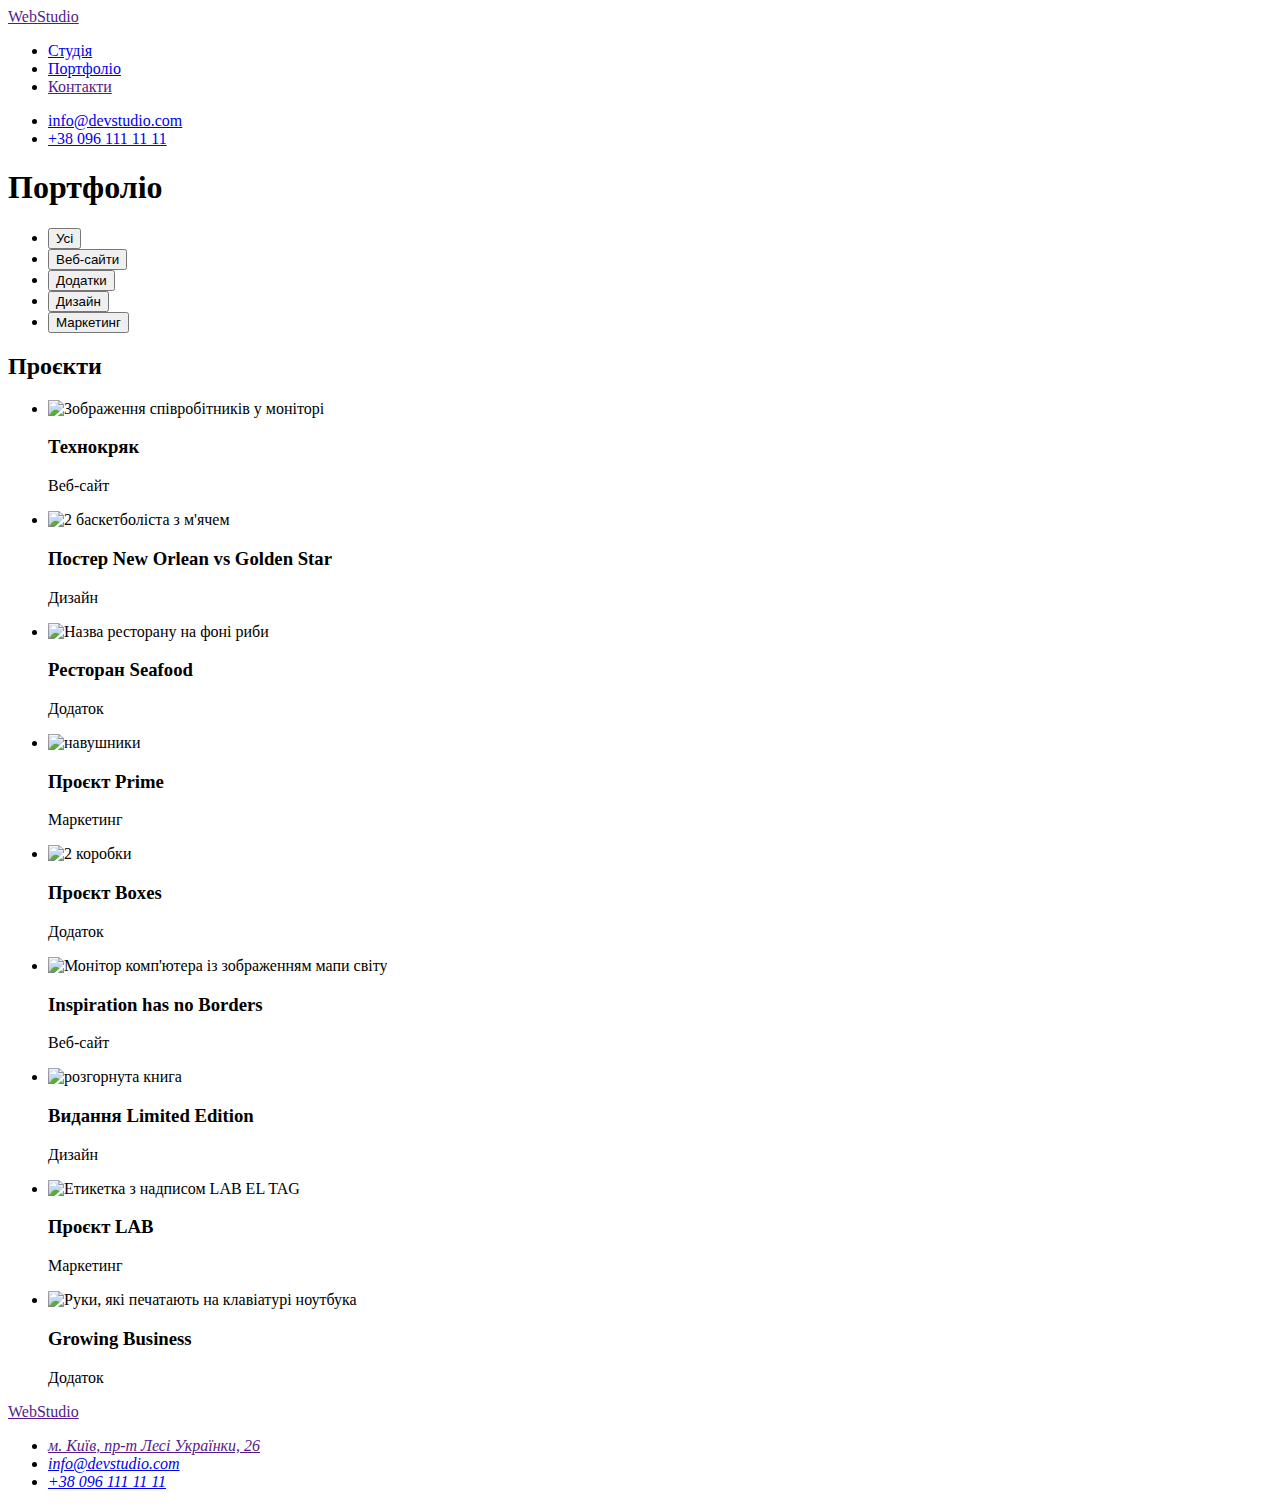
==== portfolio.html @ 2104c563 "створено HTML файл портфоліо" ====
<!DOCTYPE html>
<html lang="uk">
<head>
    <link rel="stylesheet" href="/css/styles.css">
    <meta charset="UTF-8">
    <meta http-equiv="X-UA-Compatible" content="IE=edge">
    <meta name="viewport" content="width=device-width, initial-scale=1.0">
    <title>WebStudio</title>
    <link rel="stylesheet" href="./css/styles.css">
</head>
<body>
  <!--шапка-->  
    <header>
        
        <nav>
            <a href="" class="logo">WebStudio</a>
            <ul class="site-nav list">
                <li><a href="./index.html" class="link">Студія</a></li>
                <li><a href="./portfolio.html" class="link">Портфоліо</a></li>
                <li><a href="" class="link">Контакти</a></li>
            </ul>
        </nav>
       
        <ul class="contakts list">
            <li><a href="mailto:info@devstudio.com" class="cont-link">info@devstudio.com</a></li>
            <li><a href="tel:+380961111111" class="cont-link">+38 096 111 11 11</a></li>
        </ul>
     
    </header>
    
    <main>
        <!--Заголовок сторінки/ приховати-->
        <h1>Портфоліо</h1>
            
        <!--Секція фільтри по сторінці--> 
        <section>
            <ul>
                <li><button type="button" class="button-ptf">Усі</button></li>
                <li><button type="button" class="button-ptf">Веб-сайти</button></li>
                <li><button type="button" class="button-ptf">Додатки</button></li>
                <li><button type="button" class="button-ptf">Дизайн</button></li>
                <li><button type="button" class="button-ptf">Маркетинг</button></li>
            </ul>
        </section>

        <!--Блок Проєкти/ заголовок прибрати-->
        <section>
            <h2>Проєкти</h2>
            
            <ul>
                <li>
                    <img src="./images/porfolio/img.techn-min.jpg" alt="Зображення співробітників у моніторі" width="370">
                    <h3 class="section-h3">Технокряк</h3>
                    <p>Веб-сайт</p>
                </li>
                <li>
                    <img src="./images/porfolio/img.poster-min.jpg" alt="2 баскетболіста з м'ячем" width="370">
                    <h3 class="section-h3">Постер New Orlean vs Golden Star</h3>
                    <p>Дизайн</p>
                </li>
                <li>
                    <img src="./images/porfolio/img.seafood-min.jpg" alt="Назва ресторану на фоні риби" width="370">
                    <h3 class="section-h3">Ресторан Seafood</h3>
                    <p>Додаток</p>
                </li>
                <li>
                    <img src="./images/porfolio/img.prime-min.jpg" alt="навушники" width="370">
                    <h3 class="section-h3">Проєкт Prime</h3>
                    <p>Маркетинг</p>
                </li>
                <li>
                    <img src="./images/porfolio/img.boxes-min.jpg" alt="2 коробки" width="370">
                    <h3 class="section-h3">Проєкт Boxes</h3>
                    <p>Додаток</p>
                </li>
                <li>
                    <img src="./images/porfolio/img.inspiration-min.jpg" alt="Монітор комп'ютера із зображенням мапи світу" width="370">
                    <h3 class="section-h3">Inspiration has no Borders</h3>
                    <p>Веб-сайт</p>
                </li>
                <li>
                    <img src="./images/porfolio/img.limited-min.jpg" alt="розгорнута книга" width="370">
                    <h3 class="section-h3">Видання Limited Edition</h3>
                    <p>Дизайн</p>
                </li>
                <li>
                    <img src="./images/porfolio/img.lab-min.jpg" alt="Етикетка з надписом LAB EL TAG" width="370">
                    <h3 class="section-h3">Проєкт LAB</h3>
                    <p>Маркетинг</p>
                </li>
                <li>
                    <img src="./images/porfolio/img.growing-min.jpg" alt="Руки, які печатають на клавіатурі ноутбука" width="370">
                    <h3 class="section-h3">Growing Business</h3>
                    <p>Додаток</p>
                </li>
            </ul>
        </section>

    </main>

    <footer>
        <a href="">WebStudio</a>
        <address>
            <ul>
                <li>
                    <a href="">м. Київ, пр-т Лесі Українки, 26</a>
                </li>
                <li>
                    <a href="mailto:info@devstudio.com">info@devstudio.com</a>
                </li>
                <li>
                    <a href="tel:+380961111111">+38 096 111 11 11</a>
                </li>
            </ul>
                                  
        </address>

    </footer>
</body>
</html>
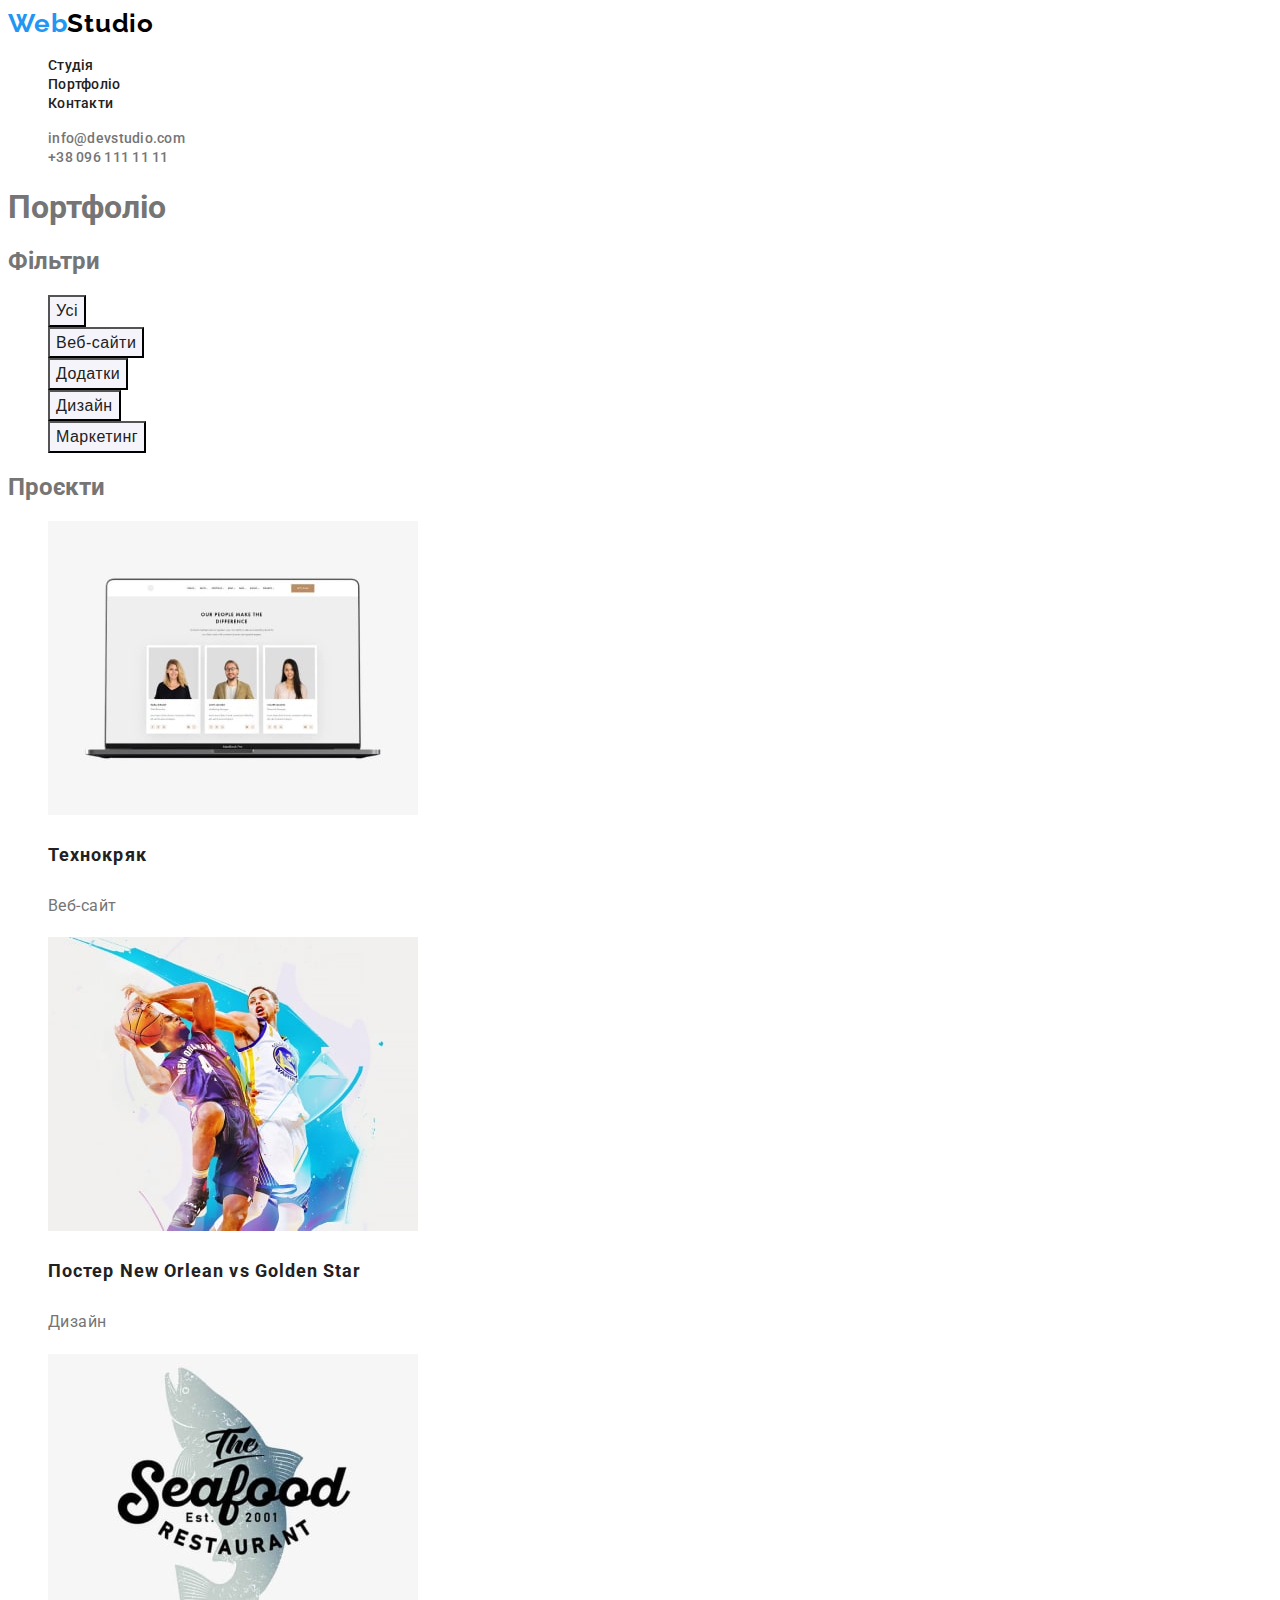
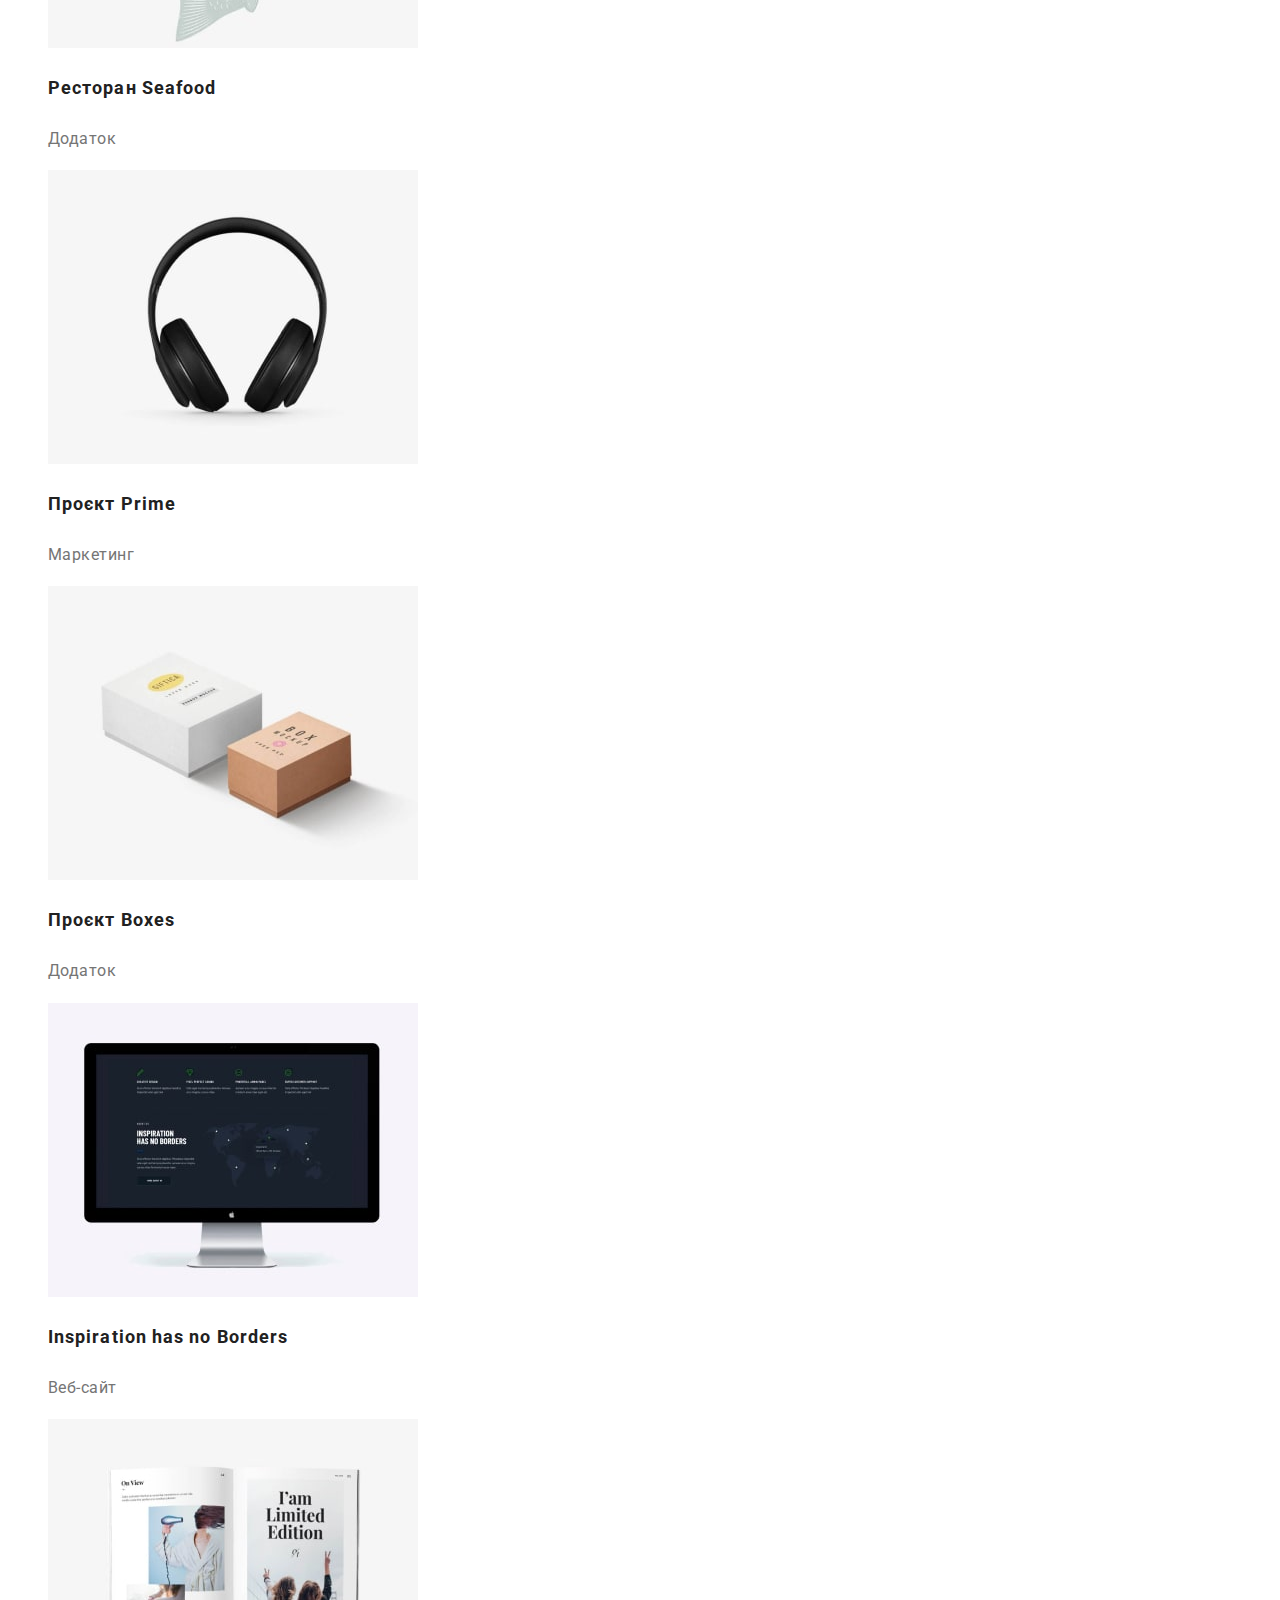
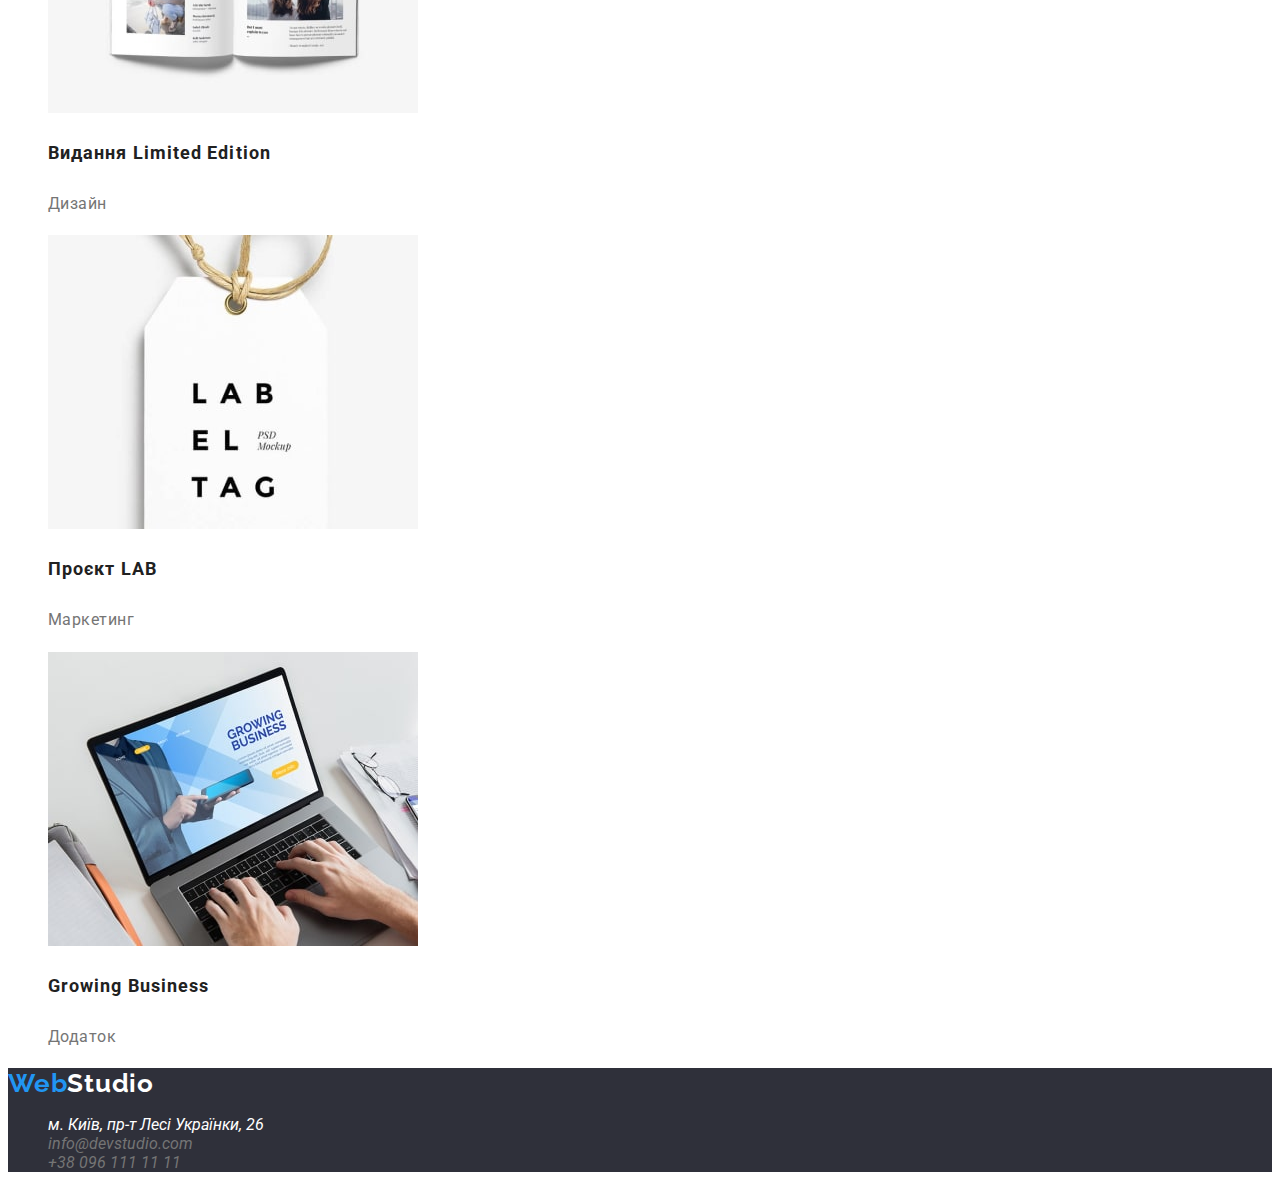
==== commit d81eaddf: "Сторінка 2 сайту зі стилями" ====
--- a/portfolio.html
+++ b/portfolio.html
@@ -6,35 +6,40 @@
     <meta http-equiv="X-UA-Compatible" content="IE=edge">
     <meta name="viewport" content="width=device-width, initial-scale=1.0">
     <title>WebStudio</title>
+    <link rel="preconnect" href="https://fonts.googleapis.com">
+    <link rel="preconnect" href="https://fonts.gstatic.com" crossorigin>
+    <link href="https://fonts.googleapis.com/css2?family=Raleway:wght@700&family=Roboto:wght@400;500;700;900&display=swap" rel="stylesheet">
     <link rel="stylesheet" href="./css/styles.css">
 </head>
 <body>
   <!--шапка-->  
-    <header>
-        
-        <nav>
-            <a href="" class="logo">WebStudio</a>
-            <ul class="site-nav list">
-                <li><a href="./index.html" class="link">Студія</a></li>
-                <li><a href="./portfolio.html" class="link">Портфоліо</a></li>
-                <li><a href="" class="link">Контакти</a></li>
-            </ul>
-        </nav>
-       
-        <ul class="contakts list">
-            <li><a href="mailto:info@devstudio.com" class="cont-link">info@devstudio.com</a></li>
-            <li><a href="tel:+380961111111" class="cont-link">+38 096 111 11 11</a></li>
+
+  <header class="header">
+   
+    <nav class="header-nav">
+        <a href="" class="header-logo link"><span class="logo-accent">Web</span>Studio</a>
+        <ul class="site-nav list">
+            <li><a href="./index.html" class="header-link link">Студія</a></li>
+            <li><a href="./portfolio.html" class="header-link link">Портфоліо</a></li>
+            <li><a href="" class="header-link link">Контакти</a></li>
         </ul>
-     
-    </header>
+    </nav>
+   
+    <ul class="list">
+        <li><a href="mailto:info@devstudio.com" class="cont-link link">info@devstudio.com</a></li>
+        <li><a href="tel:+380961111111" class="cont-link link">+38 096 111 11 11</a></li>
+    </ul>
+ 
+</header>
     
     <main>
         <!--Заголовок сторінки/ приховати-->
         <h1>Портфоліо</h1>
             
-        <!--Секція фільтри по сторінці--> 
+        <!--Секція фільтри по сторінці /приховати--> 
         <section>
-            <ul>
+            <h2>Фільтри</h2>
+            <ul class="ptf-list list">
                 <li><button type="button" class="button-ptf">Усі</button></li>
                 <li><button type="button" class="button-ptf">Веб-сайти</button></li>
                 <li><button type="button" class="button-ptf">Додатки</button></li>
@@ -44,72 +49,99 @@
         </section>
 
         <!--Блок Проєкти/ заголовок прибрати-->
-        <section>
+        <section class="section">
             <h2>Проєкти</h2>
             
-            <ul>
+            <ul class="ptf-list list">
                 <li>
-                    <img src="./images/porfolio/img.techn-min.jpg" alt="Зображення співробітників у моніторі" width="370">
-                    <h3 class="section-h3">Технокряк</h3>
-                    <p>Веб-сайт</p>
+                    <a href="" class="link">
+                        <img src="./images/porfolio/img.techn-min.jpg" alt="Зображення співробітників у моніторі" width="370">
+                        <h3 class="ptf-title">Технокряк</h3>
+                        <p class="ptf-project">Веб-сайт</p>
+                    </a>
+                    
                 </li>
                 <li>
-                    <img src="./images/porfolio/img.poster-min.jpg" alt="2 баскетболіста з м'ячем" width="370">
-                    <h3 class="section-h3">Постер New Orlean vs Golden Star</h3>
-                    <p>Дизайн</p>
+                    <a href="" class="link">
+                        <img src="./images/porfolio/img.poster-min.jpg" alt="2 баскетболіста з м'ячем" width="370">
+                        <h3 class="ptf-title">Постер New Orlean vs Golden Star</h3>
+                        <p class="ptf-project">Дизайн</p>
+                    </a>
+                    
                 </li>
                 <li>
-                    <img src="./images/porfolio/img.seafood-min.jpg" alt="Назва ресторану на фоні риби" width="370">
-                    <h3 class="section-h3">Ресторан Seafood</h3>
-                    <p>Додаток</p>
+                    <a href="" class="link">
+                        <img src="./images/porfolio/img.seafood-min.jpg" alt="Назва ресторану на фоні риби" width="370">
+                        <h3 class="ptf-title">Ресторан Seafood</h3>
+                        <p class="ptf-project">Додаток</p>
+                    </a>
+                    
                 </li>
                 <li>
-                    <img src="./images/porfolio/img.prime-min.jpg" alt="навушники" width="370">
-                    <h3 class="section-h3">Проєкт Prime</h3>
-                    <p>Маркетинг</p>
+                    <a href="" class="link">
+                        <img src="./images/porfolio/img.prime-min.jpg" alt="навушники" width="370">
+                        <h3 class="ptf-title">Проєкт Prime</h3>
+                        <p class="ptf-project">Маркетинг</p> 
+                    </a>
+                    
                 </li>
                 <li>
-                    <img src="./images/porfolio/img.boxes-min.jpg" alt="2 коробки" width="370">
-                    <h3 class="section-h3">Проєкт Boxes</h3>
-                    <p>Додаток</p>
+                    <a href="" class="link">
+                        <img src="./images/porfolio/img.boxes-min.jpg" alt="2 коробки" width="370">
+                        <h3 class="ptf-title">Проєкт Boxes</h3>
+                        <p class="ptf-project">Додаток</p> 
+                    </a>
+                    
                 </li>
                 <li>
-                    <img src="./images/porfolio/img.inspiration-min.jpg" alt="Монітор комп'ютера із зображенням мапи світу" width="370">
-                    <h3 class="section-h3">Inspiration has no Borders</h3>
-                    <p>Веб-сайт</p>
+                    <a href="" class="link">
+                        <img src="./images/porfolio/img.inspiration-min.jpg" alt="Монітор комп'ютера із зображенням мапи світу" width="370">
+                        <h3 class="ptf-title">Inspiration has no Borders</h3>
+                        <p class="ptf-project">Веб-сайт</p>
+                    </a>
+                    
                 </li>
                 <li>
-                    <img src="./images/porfolio/img.limited-min.jpg" alt="розгорнута книга" width="370">
-                    <h3 class="section-h3">Видання Limited Edition</h3>
-                    <p>Дизайн</p>
+                    <a href="" class="link">
+                        <img src="./images/porfolio/img.limited-min.jpg" alt="розгорнута книга" width="370">
+                        <h3 class="ptf-title">Видання Limited Edition</h3>
+                        <p class="ptf-project">Дизайн</p>
+                    </a>
+                    
                 </li>
                 <li>
-                    <img src="./images/porfolio/img.lab-min.jpg" alt="Етикетка з надписом LAB EL TAG" width="370">
-                    <h3 class="section-h3">Проєкт LAB</h3>
-                    <p>Маркетинг</p>
+                    <a href="" class="link">
+                        <img src="./images/porfolio/img.lab-min.jpg" alt="Етикетка з надписом LAB EL TAG" width="370">
+                        <h3 class="ptf-title">Проєкт LAB</h3>
+                        <p class="ptf-project">Маркетинг</p>  
+                    </a>
+                    
                 </li>
                 <li>
-                    <img src="./images/porfolio/img.growing-min.jpg" alt="Руки, які печатають на клавіатурі ноутбука" width="370">
-                    <h3 class="section-h3">Growing Business</h3>
-                    <p>Додаток</p>
+                    <a href="" class="link">
+                        <img src="./images/porfolio/img.growing-min.jpg" alt="Руки, які печатають на клавіатурі ноутбука" width="370">
+                        <h3 class="ptf-title">Growing Business</h3>
+                        <p class="ptf-project">Додаток</p>
+                    </a>
+                    
                 </li>
             </ul>
         </section>
 
     </main>
 
-    <footer>
-        <a href="">WebStudio</a>
+    <footer class="foot">
+        <a href="" class="foot-logo link"><span class="logo-accent">Web</span>Studio</a>
         <address>
-            <ul>
+            <ul class="address list">
                 <li>
-                    <a href="">м. Київ, пр-т Лесі Українки, 26</a>
+                    <a href="" class="foot-address  link">м. Київ, пр-т Лесі Українки, 26</a>
                 </li>
                 <li>
-                    <a href="mailto:info@devstudio.com">info@devstudio.com</a>
+                    <a href="mailto:info@devstudio.com" class="foot-contakts link">info@devstudio.com</a>
                 </li>
                 <li>
-                    <a href="tel:+380961111111">+38 096 111 11 11</a>
+                    <a href="tel:+380961111111" class="foot-contakts link">+38 096 111 11 11</a>
                 </li>
             </ul>
                                   
--- a/css/styles.css
+++ b/css/styles.css
@@ -0,0 +1,212 @@
+
+/* Колір основного тексту #757575 */
+/* Додатковий колір #212121 */
+/* Білий (Хедер) #FFFFFF */
+/* Чорний #000000 */
+/* Сірий фон #2F303A; */
+/* Акцент #2196F3 */
+/* Фон додатковий #F5F4FA; */
+:root{
+    --brand-color: #757575; 
+    --second-color:#212121; 
+    --main-background:#FFFFFF;
+    --background-head:#2F303A; 
+    --background-add:#F5F4FA;
+    --accent-color:#2196F3;
+    --head-logo:#000000;
+}
+body {
+    background-color: var(--main-background);
+    color: var(--brand-color);
+    font-family: 'Roboto', sans-serif;
+    /* letter-spacing: - растояние между словами */
+    
+}
+
+.list {
+    list-style: none;
+}
+
+/* link */
+.link {
+    text-decoration: none;
+} 
+
+
+/* site-nav */
+.header-logo {
+    color: var(--head-logo);
+
+    font-family: 'Raleway', sans-serif;
+    font-weight: 700;
+    font-size: 26px;
+    line-height: 1.2;
+    letter-spacing: 0.03em;
+}
+.logo-accent {
+    color: var(--accent-color);
+}
+.site-nav .link {
+    color: var(--second-color);
+
+    font-weight: 500;
+    font-size: 14px;
+    line-height: 1.14;
+    letter-spacing: 0.02em;
+}
+.site-nav .link:hover, .site-nav .link:focus {
+    color: var(--accent-color);
+}
+.cont-link {
+    color: var(--brand-color);
+
+    font-weight: 500;
+    font-size: 14px;
+    line-height: 1.14;
+    letter-spacing: 0.02em;
+}
+.cont-link:hover, .contakts .cont-link:focus{
+    color: var(--accent-color);
+}
+
+/* Main */
+/* hero */
+.hero {
+    background-color: var(--background-head);
+    
+}
+.hero-title {
+    color: var(--main-background);
+
+    font-family: 'Roboto';
+    font-style: normal;
+    font-weight: 900;
+    font-size: 44px;
+    line-height: 1.36;
+    text-align: center;
+    letter-spacing: 0.06em;
+    text-transform: uppercase;
+}
+button {
+    /* font-family: inherit;  */
+    cursor: pointer;
+
+    background-color: var(--accent-color);
+    color: var(--main-background);
+
+    font-weight: 700;
+    font-size: 16px;
+    line-height: 1.88;
+    display: flex;
+    /* align-items: center; */
+    /* text-align: center; */
+    letter-spacing: 0.06em;
+}
+
+/* section */
+.section-title {
+    color: var(--second-color);
+
+    font-weight: 700;
+    font-size: 36px;
+    line-height: 1.17;
+    text-align: center;
+    letter-spacing: 0.03em;
+}
+.benefits-list {
+    font-size: 14px;
+    line-height: 1.7;
+    letter-spacing: 0.03em;
+}
+.benefits-title {
+    color: var(--second-color);
+
+    font-weight: 700;
+    font-size: 14px;
+    line-height: 1.14;
+    letter-spacing: 0.03em;
+    text-transform: uppercase;
+} 
+
+.section-team {
+    background-color: var(--background-add);
+}
+.team-list {
+    font-size: 16px;
+    line-height: 1.2;
+    letter-spacing: 0.03em;
+}
+.team-title {
+    color: var(--second-color);
+
+    font-weight: 500;
+    font-size: 16px;
+    line-height: 1.2;
+    letter-spacing: 0.03em;
+
+}
+
+/* footer */
+.foot {
+    background-color: var(--background-head);
+}
+.foot-logo {
+    color: var(--main-background);
+
+    font-family: 'Raleway', sans-serif;
+    font-weight: 700;
+    font-size: 26px;
+    line-height: 1.2;
+    letter-spacing: 0.03em;
+}
+.logo-accent {
+    color: var(--accent-color);
+}
+.adress {
+    font-size: 14px;
+    line-height: 1.7;
+    letter-spacing: 0.03em;
+}
+.foot-contakts {
+    color: var(--brand-color); 
+}
+.foot-contakts:hover, .foot-contakts:focus {
+    color: var(--accent-color);
+}
+.foot-address {
+    color: var(--main-background);
+}
+.foot-address:hover, .foot-address:focus {
+    color: var(--accent-color);
+}
+
+/* portfolio */ 
+.button-ptf {
+    color: var(--second-color);
+    background-color: var(--background-add);
+
+    font-weight: 500;
+    font-size: 16px;
+    line-height: 1.6;
+    text-align: center;
+    letter-spacing: 0.03em;
+}
+.button-ptf:hover, .button-ptf.focus {
+    background-color: var(--accent-color);
+    color: var(--main-background);
+}
+.ptf-title {
+    color: var(--second-color);
+
+    font-weight: 700;
+    font-size: 18px;
+    line-height: 2;
+    letter-spacing: 0.06em;
+}
+.ptf-project {
+    color: var(--brand-color);
+
+    font-size: 16px;
+    line-height: 1.9;
+    letter-spacing: 0.03em;
+}--- a/css/styles.css
+++ b/css/styles.css
@@ -0,0 +1,212 @@
+
+/* Колір основного тексту #757575 */
+/* Додатковий колір #212121 */
+/* Білий (Хедер) #FFFFFF */
+/* Чорний #000000 */
+/* Сірий фон #2F303A; */
+/* Акцент #2196F3 */
+/* Фон додатковий #F5F4FA; */
+:root{
+    --brand-color: #757575; 
+    --second-color:#212121; 
+    --main-background:#FFFFFF;
+    --background-head:#2F303A; 
+    --background-add:#F5F4FA;
+    --accent-color:#2196F3;
+    --head-logo:#000000;
+}
+body {
+    background-color: var(--main-background);
+    color: var(--brand-color);
+    font-family: 'Roboto', sans-serif;
+    /* letter-spacing: - растояние между словами */
+    
+}
+
+.list {
+    list-style: none;
+}
+
+/* link */
+.link {
+    text-decoration: none;
+} 
+
+
+/* site-nav */
+.header-logo {
+    color: var(--head-logo);
+
+    font-family: 'Raleway', sans-serif;
+    font-weight: 700;
+    font-size: 26px;
+    line-height: 1.2;
+    letter-spacing: 0.03em;
+}
+.logo-accent {
+    color: var(--accent-color);
+}
+.site-nav .link {
+    color: var(--second-color);
+
+    font-weight: 500;
+    font-size: 14px;
+    line-height: 1.14;
+    letter-spacing: 0.02em;
+}
+.site-nav .link:hover, .site-nav .link:focus {
+    color: var(--accent-color);
+}
+.cont-link {
+    color: var(--brand-color);
+
+    font-weight: 500;
+    font-size: 14px;
+    line-height: 1.14;
+    letter-spacing: 0.02em;
+}
+.cont-link:hover, .contakts .cont-link:focus{
+    color: var(--accent-color);
+}
+
+/* Main */
+/* hero */
+.hero {
+    background-color: var(--background-head);
+    
+}
+.hero-title {
+    color: var(--main-background);
+
+    font-family: 'Roboto';
+    font-style: normal;
+    font-weight: 900;
+    font-size: 44px;
+    line-height: 1.36;
+    text-align: center;
+    letter-spacing: 0.06em;
+    text-transform: uppercase;
+}
+button {
+    /* font-family: inherit;  */
+    cursor: pointer;
+
+    background-color: var(--accent-color);
+    color: var(--main-background);
+
+    font-weight: 700;
+    font-size: 16px;
+    line-height: 1.88;
+    display: flex;
+    /* align-items: center; */
+    /* text-align: center; */
+    letter-spacing: 0.06em;
+}
+
+/* section */
+.section-title {
+    color: var(--second-color);
+
+    font-weight: 700;
+    font-size: 36px;
+    line-height: 1.17;
+    text-align: center;
+    letter-spacing: 0.03em;
+}
+.benefits-list {
+    font-size: 14px;
+    line-height: 1.7;
+    letter-spacing: 0.03em;
+}
+.benefits-title {
+    color: var(--second-color);
+
+    font-weight: 700;
+    font-size: 14px;
+    line-height: 1.14;
+    letter-spacing: 0.03em;
+    text-transform: uppercase;
+} 
+
+.section-team {
+    background-color: var(--background-add);
+}
+.team-list {
+    font-size: 16px;
+    line-height: 1.2;
+    letter-spacing: 0.03em;
+}
+.team-title {
+    color: var(--second-color);
+
+    font-weight: 500;
+    font-size: 16px;
+    line-height: 1.2;
+    letter-spacing: 0.03em;
+
+}
+
+/* footer */
+.foot {
+    background-color: var(--background-head);
+}
+.foot-logo {
+    color: var(--main-background);
+
+    font-family: 'Raleway', sans-serif;
+    font-weight: 700;
+    font-size: 26px;
+    line-height: 1.2;
+    letter-spacing: 0.03em;
+}
+.logo-accent {
+    color: var(--accent-color);
+}
+.adress {
+    font-size: 14px;
+    line-height: 1.7;
+    letter-spacing: 0.03em;
+}
+.foot-contakts {
+    color: var(--brand-color); 
+}
+.foot-contakts:hover, .foot-contakts:focus {
+    color: var(--accent-color);
+}
+.foot-address {
+    color: var(--main-background);
+}
+.foot-address:hover, .foot-address:focus {
+    color: var(--accent-color);
+}
+
+/* portfolio */ 
+.button-ptf {
+    color: var(--second-color);
+    background-color: var(--background-add);
+
+    font-weight: 500;
+    font-size: 16px;
+    line-height: 1.6;
+    text-align: center;
+    letter-spacing: 0.03em;
+}
+.button-ptf:hover, .button-ptf.focus {
+    background-color: var(--accent-color);
+    color: var(--main-background);
+}
+.ptf-title {
+    color: var(--second-color);
+
+    font-weight: 700;
+    font-size: 18px;
+    line-height: 2;
+    letter-spacing: 0.06em;
+}
+.ptf-project {
+    color: var(--brand-color);
+
+    font-size: 16px;
+    line-height: 1.9;
+    letter-spacing: 0.03em;
+}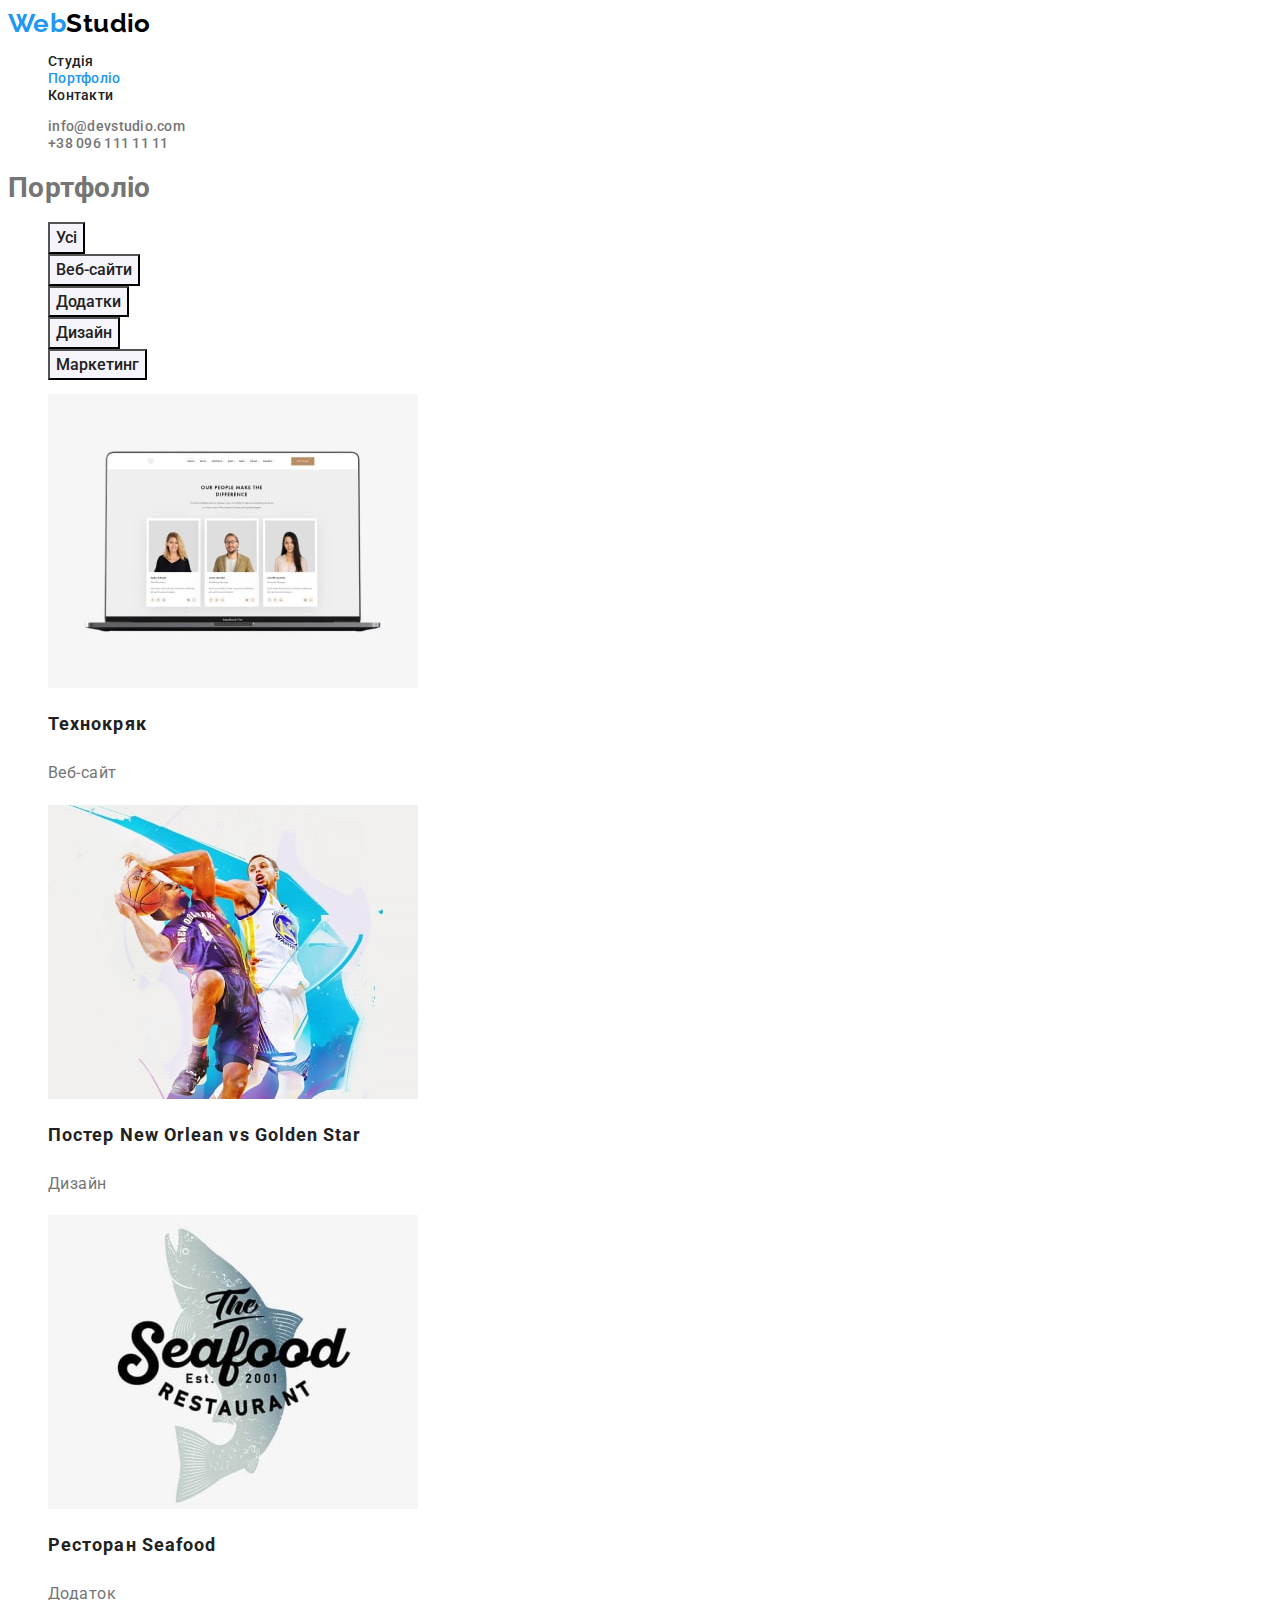
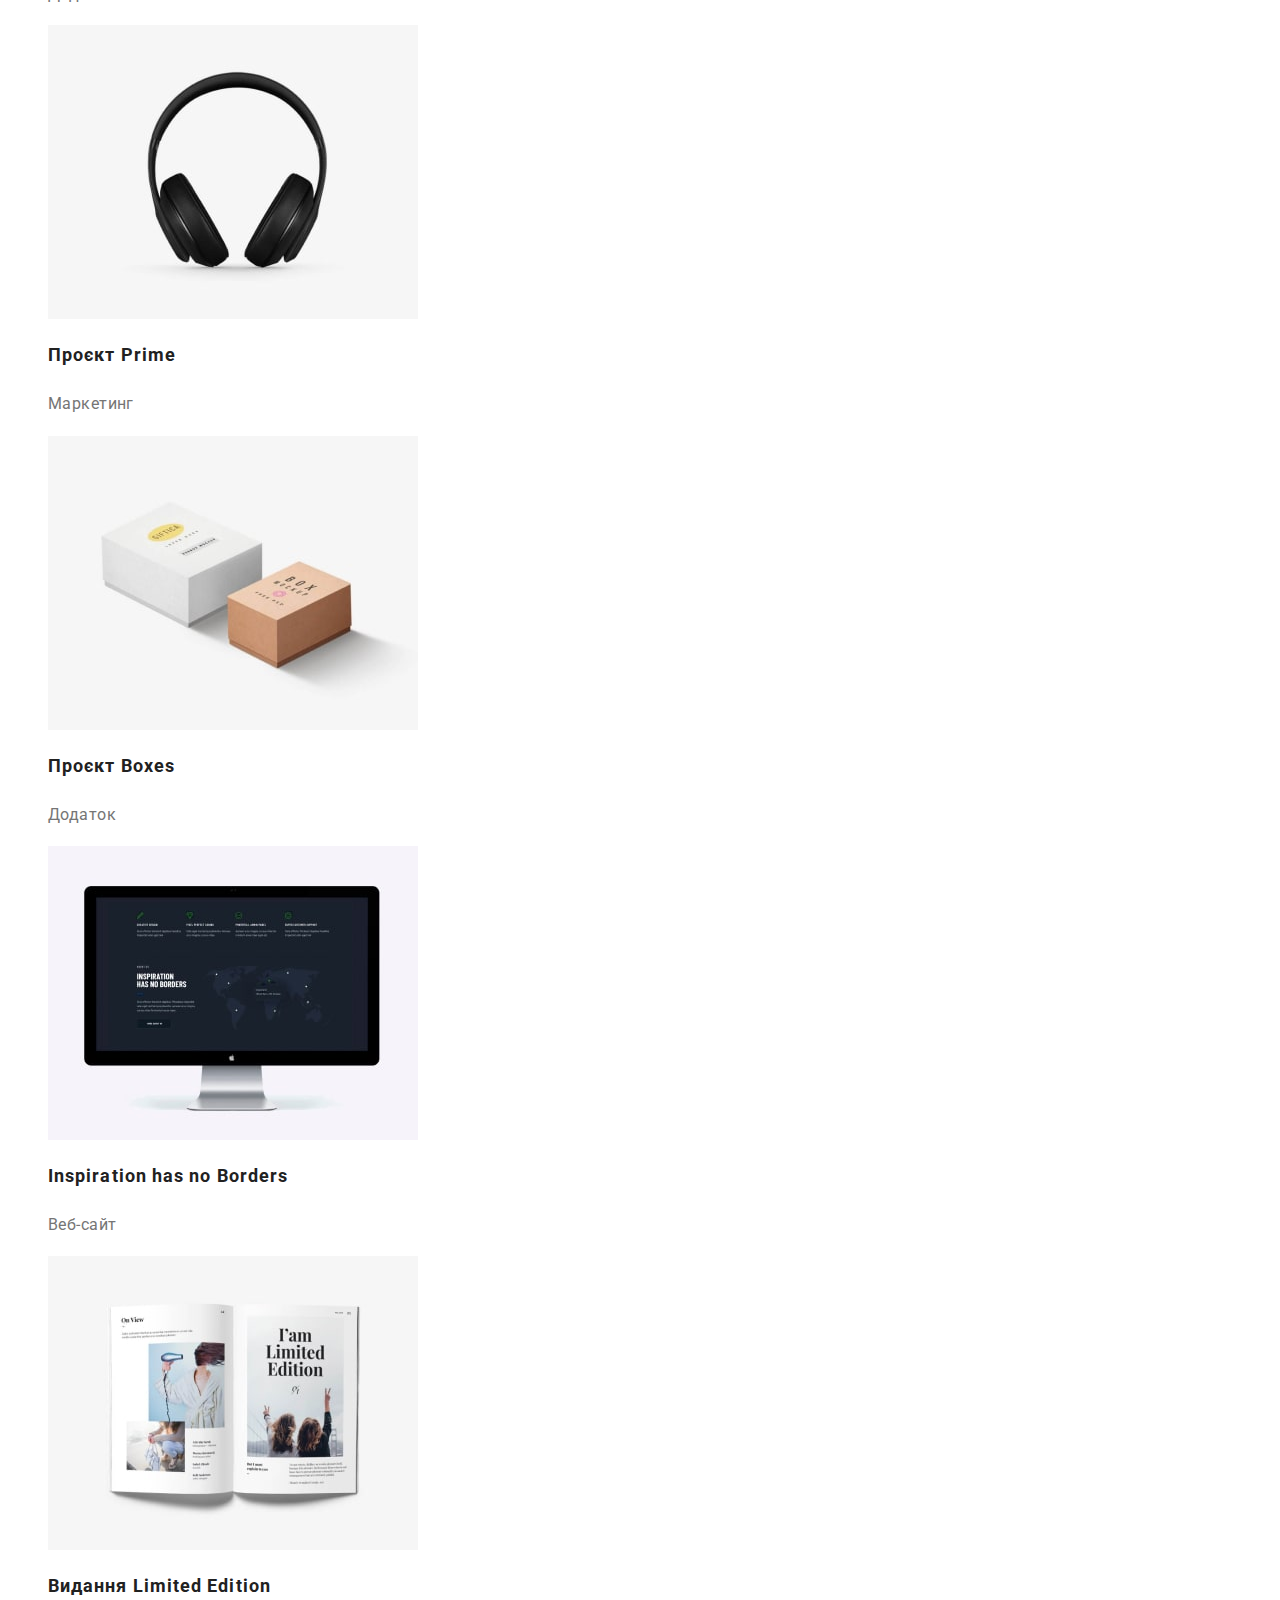
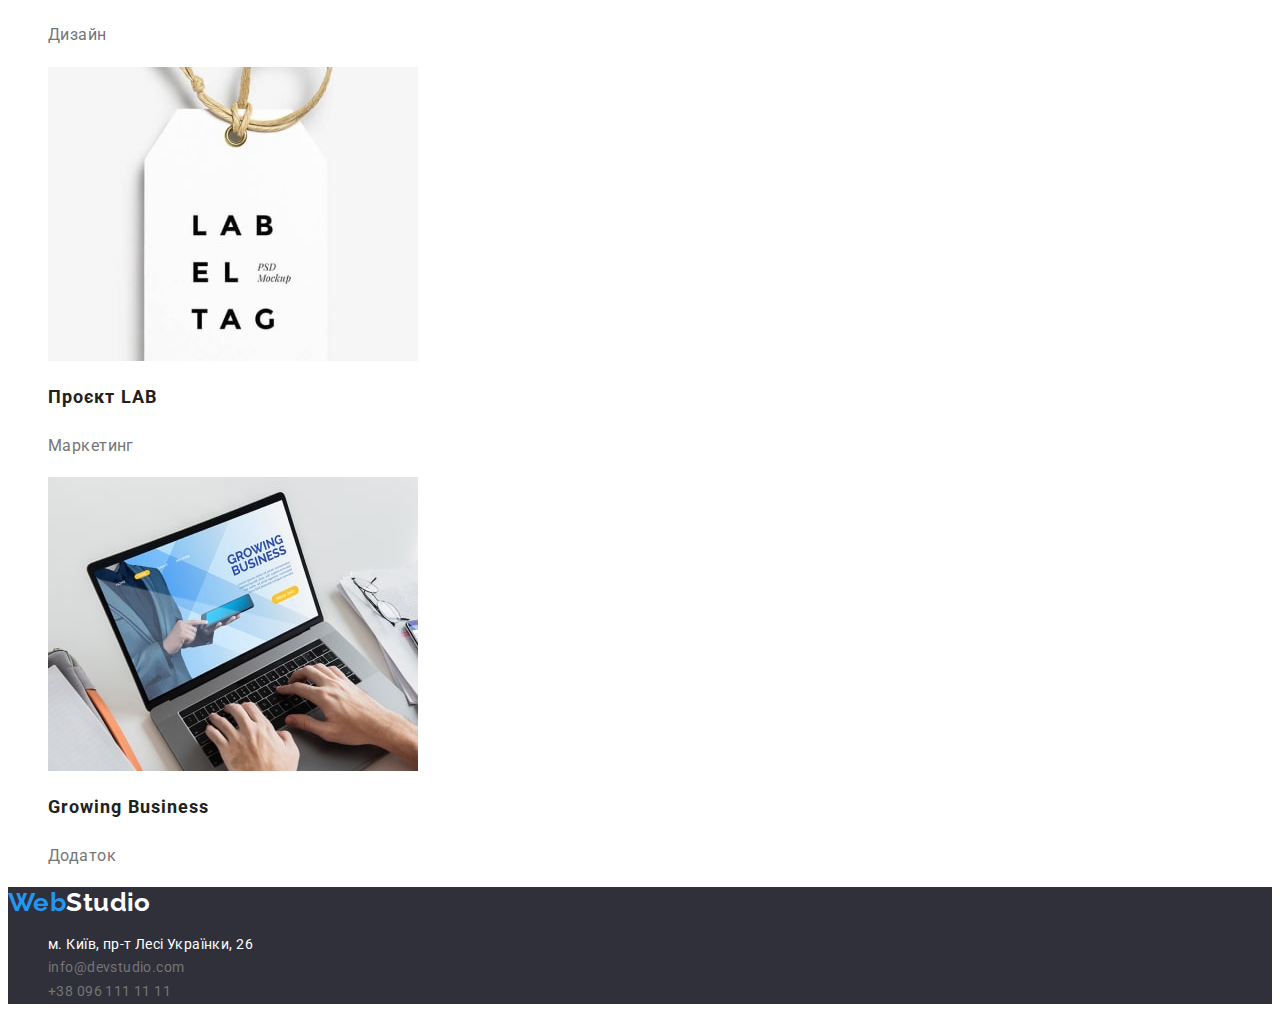
==== commit 24dea2da: "Відкореговано за рекомендаціями" ====
--- a/portfolio.html
+++ b/portfolio.html
@@ -20,7 +20,7 @@
         <a href="" class="header-logo link"><span class="logo-accent">Web</span>Studio</a>
         <ul class="site-nav list">
             <li><a href="./index.html" class="header-link link">Студія</a></li>
-            <li><a href="./portfolio.html" class="header-link link">Портфоліо</a></li>
+            <li><a href="./portfolio.html" class="header-link current link">Портфоліо</a></li>
             <li><a href="" class="header-link link">Контакти</a></li>
         </ul>
     </nav>
@@ -34,29 +34,25 @@
     
     <main>
         <!--Заголовок сторінки/ приховати-->
-        <h1>Портфоліо</h1>
+        
             
-        <!--Секція фільтри по сторінці /приховати--> 
-        <section>
-            <h2>Фільтри</h2>
+        <section> 
+            <!--Заголовок сторінки/ приховати-->
+            <h1>Портфоліо</h1> 
+        
             <ul class="ptf-list list">
                 <li><button type="button" class="button-ptf">Усі</button></li>
                 <li><button type="button" class="button-ptf">Веб-сайти</button></li>
                 <li><button type="button" class="button-ptf">Додатки</button></li>
                 <li><button type="button" class="button-ptf">Дизайн</button></li>
                 <li><button type="button" class="button-ptf">Маркетинг</button></li>
-            </ul>
-        </section>
-
-        <!--Блок Проєкти/ заголовок прибрати-->
-        <section class="section">
-            <h2>Проєкти</h2>
+            </ul>       
             
             <ul class="ptf-list list">
                 <li>
                     <a href="" class="link">
                         <img src="./images/porfolio/img.techn-min.jpg" alt="Зображення співробітників у моніторі" width="370">
-                        <h3 class="ptf-title">Технокряк</h3>
+                        <h2 class="ptf-title">Технокряк</h2>
                         <p class="ptf-project">Веб-сайт</p>
                     </a>
                     
@@ -64,7 +60,7 @@
                 <li>
                     <a href="" class="link">
                         <img src="./images/porfolio/img.poster-min.jpg" alt="2 баскетболіста з м'ячем" width="370">
-                        <h3 class="ptf-title">Постер New Orlean vs Golden Star</h3>
+                        <h2 class="ptf-title">Постер New Orlean vs Golden Star</h2>
                         <p class="ptf-project">Дизайн</p>
                     </a>
                     
@@ -72,7 +68,7 @@
                 <li>
                     <a href="" class="link">
                         <img src="./images/porfolio/img.seafood-min.jpg" alt="Назва ресторану на фоні риби" width="370">
-                        <h3 class="ptf-title">Ресторан Seafood</h3>
+                        <h2 class="ptf-title">Ресторан Seafood</h2>
                         <p class="ptf-project">Додаток</p>
                     </a>
                     
@@ -80,7 +76,7 @@
                 <li>
                     <a href="" class="link">
                         <img src="./images/porfolio/img.prime-min.jpg" alt="навушники" width="370">
-                        <h3 class="ptf-title">Проєкт Prime</h3>
+                        <h2 class="ptf-title">Проєкт Prime</h2>
                         <p class="ptf-project">Маркетинг</p> 
                     </a>
                     
@@ -88,7 +84,7 @@
                 <li>
                     <a href="" class="link">
                         <img src="./images/porfolio/img.boxes-min.jpg" alt="2 коробки" width="370">
-                        <h3 class="ptf-title">Проєкт Boxes</h3>
+                        <h2 class="ptf-title">Проєкт Boxes</h2>
                         <p class="ptf-project">Додаток</p> 
                     </a>
                     
@@ -96,7 +92,7 @@
                 <li>
                     <a href="" class="link">
                         <img src="./images/porfolio/img.inspiration-min.jpg" alt="Монітор комп'ютера із зображенням мапи світу" width="370">
-                        <h3 class="ptf-title">Inspiration has no Borders</h3>
+                        <h2 class="ptf-title">Inspiration has no Borders</h2>
                         <p class="ptf-project">Веб-сайт</p>
                     </a>
                     
@@ -104,7 +100,7 @@
                 <li>
                     <a href="" class="link">
                         <img src="./images/porfolio/img.limited-min.jpg" alt="розгорнута книга" width="370">
-                        <h3 class="ptf-title">Видання Limited Edition</h3>
+                        <h2 class="ptf-title">Видання Limited Edition</h2>
                         <p class="ptf-project">Дизайн</p>
                     </a>
                     
@@ -112,7 +108,7 @@
                 <li>
                     <a href="" class="link">
                         <img src="./images/porfolio/img.lab-min.jpg" alt="Етикетка з надписом LAB EL TAG" width="370">
-                        <h3 class="ptf-title">Проєкт LAB</h3>
+                        <h2 class="ptf-title">Проєкт LAB</h2>
                         <p class="ptf-project">Маркетинг</p>  
                     </a>
                     
@@ -120,7 +116,7 @@
                 <li>
                     <a href="" class="link">
                         <img src="./images/porfolio/img.growing-min.jpg" alt="Руки, які печатають на клавіатурі ноутбука" width="370">
-                        <h3 class="ptf-title">Growing Business</h3>
+                        <h2 class="ptf-title">Growing Business</h2>
                         <p class="ptf-project">Додаток</p>
                     </a>
                     
--- a/css/styles.css
+++ b/css/styles.css
@@ -19,29 +19,27 @@
     background-color: var(--main-background);
     color: var(--brand-color);
     font-family: 'Roboto', sans-serif;
-    /* letter-spacing: - растояние между словами */
-    
-}
-
+    font-size: 14px;
+    letter-spacing: 0.03em;    
+}
+
+/* -----Utilit classes---- */
 .list {
     list-style: none;
 }
 
-/* link */
+
 .link {
     text-decoration: none;
 } 
 
-
 /* site-nav */
 .header-logo {
     color: var(--head-logo);
-
-    font-family: 'Raleway', sans-serif;
     font-weight: 700;
     font-size: 26px;
     line-height: 1.2;
-    letter-spacing: 0.03em;
+    font-family: 'Raleway', sans-serif;
 }
 .logo-accent {
     color: var(--accent-color);
@@ -50,18 +48,19 @@
     color: var(--second-color);
 
     font-weight: 500;
-    font-size: 14px;
     line-height: 1.14;
     letter-spacing: 0.02em;
 }
-.site-nav .link:hover, .site-nav .link:focus {
-    color: var(--accent-color);
+.site-nav .link:hover, .site-nav .link:focus .link:active {
+    color: var(--accent-color);
+}  
+.site-nav .link.current {
+    color: var(--accent-color)
 }
 .cont-link {
     color: var(--brand-color);
 
     font-weight: 500;
-    font-size: 14px;
     line-height: 1.14;
     letter-spacing: 0.02em;
 }
@@ -70,16 +69,14 @@
 }
 
 /* Main */
-/* hero */
+/* -----------hero-------------- */
+
 .hero {
     background-color: var(--background-head);
-    
 }
 .hero-title {
     color: var(--main-background);
 
-    font-family: 'Roboto';
-    font-style: normal;
     font-weight: 900;
     font-size: 44px;
     line-height: 1.36;
@@ -87,8 +84,8 @@
     letter-spacing: 0.06em;
     text-transform: uppercase;
 }
-button {
-    /* font-family: inherit;  */
+.button {
+    font-family: inherit; 
     cursor: pointer;
 
     background-color: var(--accent-color);
@@ -107,24 +104,20 @@
 .section-title {
     color: var(--second-color);
 
-    font-weight: 700;
     font-size: 36px;
     line-height: 1.17;
     text-align: center;
     letter-spacing: 0.03em;
 }
 .benefits-list {
-    font-size: 14px;
-    line-height: 1.7;
-    letter-spacing: 0.03em;
+    line-height: 1.7;  
 }
 .benefits-title {
     color: var(--second-color);
-
-    font-weight: 700;
+    
     font-size: 14px;
     line-height: 1.14;
-    letter-spacing: 0.03em;
+    letter-spacing: 0.03em; 
     text-transform: uppercase;
 } 
 
@@ -134,7 +127,7 @@
 .team-list {
     font-size: 16px;
     line-height: 1.2;
-    letter-spacing: 0.03em;
+
 }
 .team-title {
     color: var(--second-color);
@@ -143,10 +136,11 @@
     font-size: 16px;
     line-height: 1.2;
     letter-spacing: 0.03em;
-
-}
-
-/* footer */
+}
+
+
+/*---------- footer------------ */
+
 .foot {
     background-color: var(--background-head);
 }
@@ -156,16 +150,14 @@
     font-family: 'Raleway', sans-serif;
     font-weight: 700;
     font-size: 26px;
-    line-height: 1.2;
-    letter-spacing: 0.03em;
+    line-height: 1.2;   
 }
 .logo-accent {
     color: var(--accent-color);
 }
-.adress {
-    font-size: 14px;
+.address {
+    font-style: normal;
     line-height: 1.7;
-    letter-spacing: 0.03em;
 }
 .foot-contakts {
     color: var(--brand-color); 
@@ -180,8 +172,12 @@
     color: var(--accent-color);
 }
 
-/* portfolio */ 
+/* --------portfolio------------- */ 
+
 .button-ptf {
+    font-family: inherit; 
+    cursor: pointer;
+
     color: var(--second-color);
     background-color: var(--background-add);
 
@@ -189,7 +185,6 @@
     font-size: 16px;
     line-height: 1.6;
     text-align: center;
-    letter-spacing: 0.03em;
 }
 .button-ptf:hover, .button-ptf.focus {
     background-color: var(--accent-color);
@@ -198,7 +193,6 @@
 .ptf-title {
     color: var(--second-color);
 
-    font-weight: 700;
     font-size: 18px;
     line-height: 2;
     letter-spacing: 0.06em;
@@ -208,5 +202,4 @@
 
     font-size: 16px;
     line-height: 1.9;
-    letter-spacing: 0.03em;
 }--- a/css/styles.css
+++ b/css/styles.css
@@ -19,29 +19,27 @@
     background-color: var(--main-background);
     color: var(--brand-color);
     font-family: 'Roboto', sans-serif;
-    /* letter-spacing: - растояние между словами */
-    
-}
-
+    font-size: 14px;
+    letter-spacing: 0.03em;    
+}
+
+/* -----Utilit classes---- */
 .list {
     list-style: none;
 }
 
-/* link */
+
 .link {
     text-decoration: none;
 } 
 
-
 /* site-nav */
 .header-logo {
     color: var(--head-logo);
-
-    font-family: 'Raleway', sans-serif;
     font-weight: 700;
     font-size: 26px;
     line-height: 1.2;
-    letter-spacing: 0.03em;
+    font-family: 'Raleway', sans-serif;
 }
 .logo-accent {
     color: var(--accent-color);
@@ -50,18 +48,19 @@
     color: var(--second-color);
 
     font-weight: 500;
-    font-size: 14px;
     line-height: 1.14;
     letter-spacing: 0.02em;
 }
-.site-nav .link:hover, .site-nav .link:focus {
-    color: var(--accent-color);
+.site-nav .link:hover, .site-nav .link:focus .link:active {
+    color: var(--accent-color);
+}  
+.site-nav .link.current {
+    color: var(--accent-color)
 }
 .cont-link {
     color: var(--brand-color);
 
     font-weight: 500;
-    font-size: 14px;
     line-height: 1.14;
     letter-spacing: 0.02em;
 }
@@ -70,16 +69,14 @@
 }
 
 /* Main */
-/* hero */
+/* -----------hero-------------- */
+
 .hero {
     background-color: var(--background-head);
-    
 }
 .hero-title {
     color: var(--main-background);
 
-    font-family: 'Roboto';
-    font-style: normal;
     font-weight: 900;
     font-size: 44px;
     line-height: 1.36;
@@ -87,8 +84,8 @@
     letter-spacing: 0.06em;
     text-transform: uppercase;
 }
-button {
-    /* font-family: inherit;  */
+.button {
+    font-family: inherit; 
     cursor: pointer;
 
     background-color: var(--accent-color);
@@ -107,24 +104,20 @@
 .section-title {
     color: var(--second-color);
 
-    font-weight: 700;
     font-size: 36px;
     line-height: 1.17;
     text-align: center;
     letter-spacing: 0.03em;
 }
 .benefits-list {
-    font-size: 14px;
-    line-height: 1.7;
-    letter-spacing: 0.03em;
+    line-height: 1.7;  
 }
 .benefits-title {
     color: var(--second-color);
-
-    font-weight: 700;
+    
     font-size: 14px;
     line-height: 1.14;
-    letter-spacing: 0.03em;
+    letter-spacing: 0.03em; 
     text-transform: uppercase;
 } 
 
@@ -134,7 +127,7 @@
 .team-list {
     font-size: 16px;
     line-height: 1.2;
-    letter-spacing: 0.03em;
+
 }
 .team-title {
     color: var(--second-color);
@@ -143,10 +136,11 @@
     font-size: 16px;
     line-height: 1.2;
     letter-spacing: 0.03em;
-
-}
-
-/* footer */
+}
+
+
+/*---------- footer------------ */
+
 .foot {
     background-color: var(--background-head);
 }
@@ -156,16 +150,14 @@
     font-family: 'Raleway', sans-serif;
     font-weight: 700;
     font-size: 26px;
-    line-height: 1.2;
-    letter-spacing: 0.03em;
+    line-height: 1.2;   
 }
 .logo-accent {
     color: var(--accent-color);
 }
-.adress {
-    font-size: 14px;
+.address {
+    font-style: normal;
     line-height: 1.7;
-    letter-spacing: 0.03em;
 }
 .foot-contakts {
     color: var(--brand-color); 
@@ -180,8 +172,12 @@
     color: var(--accent-color);
 }
 
-/* portfolio */ 
+/* --------portfolio------------- */ 
+
 .button-ptf {
+    font-family: inherit; 
+    cursor: pointer;
+
     color: var(--second-color);
     background-color: var(--background-add);
 
@@ -189,7 +185,6 @@
     font-size: 16px;
     line-height: 1.6;
     text-align: center;
-    letter-spacing: 0.03em;
 }
 .button-ptf:hover, .button-ptf.focus {
     background-color: var(--accent-color);
@@ -198,7 +193,6 @@
 .ptf-title {
     color: var(--second-color);
 
-    font-weight: 700;
     font-size: 18px;
     line-height: 2;
     letter-spacing: 0.06em;
@@ -208,5 +202,4 @@
 
     font-size: 16px;
     line-height: 1.9;
-    letter-spacing: 0.03em;
 }